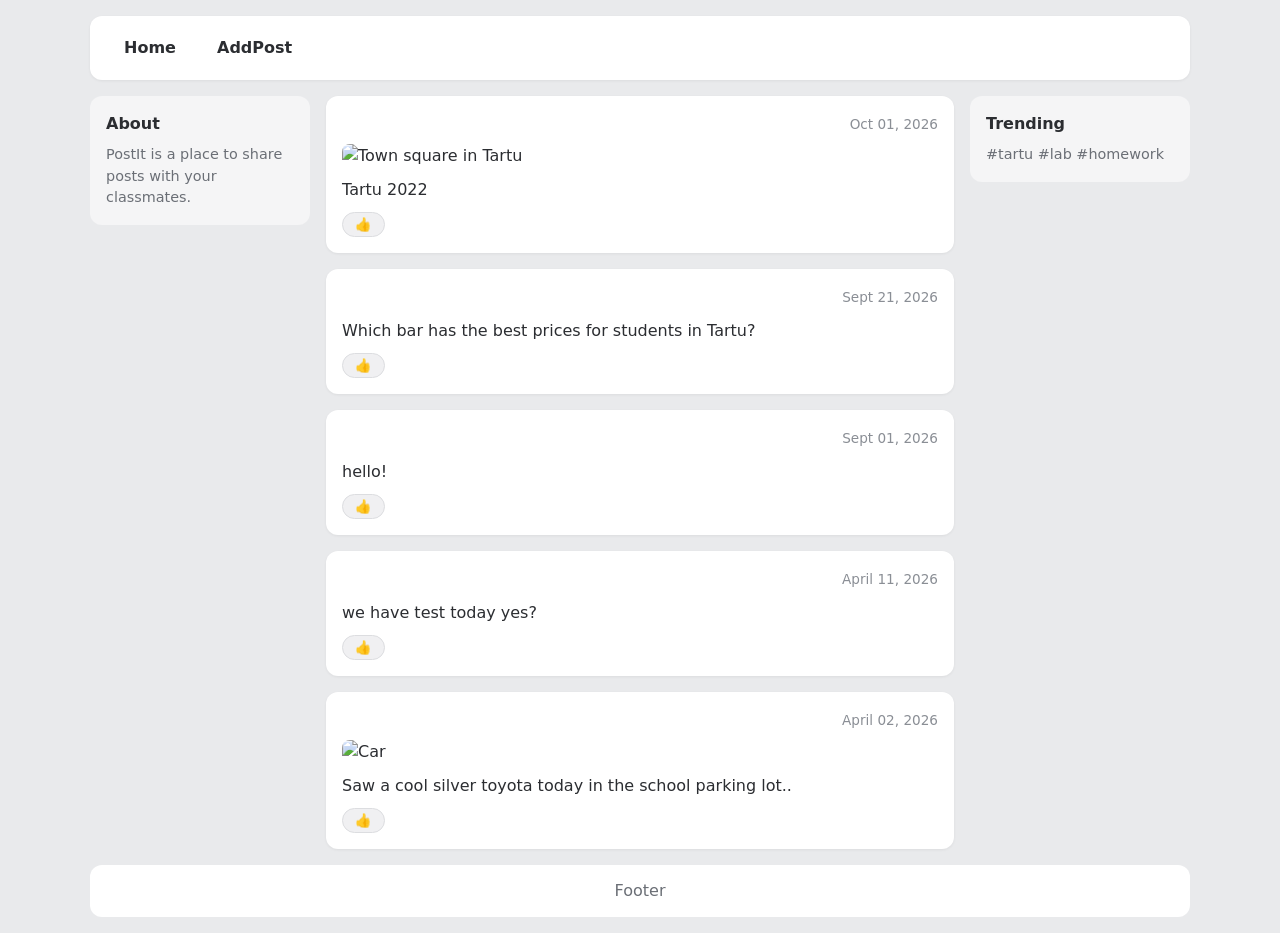
==== homework1/index.html @ f06472e3 "web develop homework 1" ====
<!DOCTYPE html>
<html lang="en">
<head>
    <meta charset="UTF-8">
    <meta name="viewport" content="width=device-width, initial-scale=1.0">
    <title>PostIt-Home</title>
    <link rel="stylesheet" href="style.css">
</head>
<body>
    <header>
        <nav>
            <a href="index.html">Home</a>
            <a href="addPost.html">AddPost</a>
        </nav>
    </header>

    <main>
        <aside>
            <h2>About</h2>
            <p>PostIt is a place to share posts with your classmates.</p>
        </aside>

        <section>
            <article>
                <header>
                    <time datetime="2026-10-01">Oct 01, 2026</time>
                </header>
                <img src="https://picsum.photos/600/350" alt="Town square in Tartu">
                <p>Tartu 2022</p>
                <button type="button">👍</button>
            </article>

            <article>
                <header>
                    <time datetime="2026-09-21">Sept 21, 2026</time>
                </header>
                <p>Which bar has the best prices for students in Tartu?</p>
                <button type="button">👍</button>
            </article>

            <article>
                <header>
                    <time datetime="2026-09-01">Sept 01, 2026</time>
                </header>
                <p>hello!</p>
                <button type="button">👍</button>
            </article>

            <article>
                <header>
                    <time datetime="2026-04-11">April 11, 2026</time>
                </header>
                <p>we have test today yes?</p>
                <button type="button">👍</button>
            </article>

            <article>
                <header>
                    <time datetime="2026-04-02">April 02, 2026</time>
                </header>
                <img src="https://paultan.org/image/2023/05/toyota-supra-mk4-6-1200x650.jpg" alt="Car">
                <p>Saw a cool silver toyota today in the school parking lot..</p>
                <button type="button">👍</button>
            </article>
        </section>

        <aside>
            <h2>Trending</h2>
            <p>#tartu #lab #homework</p>
        </aside>
    </main>

    <footer>
        Footer
    </footer>
</body>
</html>
---- homework1/style.css ----
* {
    box-sizing: border-box;
}

body {
    margin: 0;
    padding: 16px;
    background: #e9eaec;
    color: #2b2d31;
    font-family: system-ui, -apple-system, "Segoe UI", Roboto, sans-serif;
    line-height: 1.5;
}

/* Top bar */
body > header {
    max-width: 1100px;
    margin: 0 auto 16px;
    padding: 14px 20px;
    background: #ffffff;
    border-radius: 12px;
    box-shadow: 0 1px 3px rgba(0, 0, 0, 0.06);
}

nav a {
    display: inline-block;
    margin-right: 8px;
    padding: 6px 14px;
    color: #2b2d31;
    font-weight: 600;
    text-decoration: none;
    border-radius: 8px;
    transition: background 0.2s;
}

nav a:hover {
    background: #dcdde0;
}

/* Three-column layout */
main {
    max-width: 1100px;
    margin: 0 auto;
    display: grid;
    grid-template-columns: 220px 1fr 220px;
    gap: 16px;
    align-items: start;
}

aside {
    padding: 16px;
    background: #f5f5f6;
    border-radius: 12px;
}

aside h2 {
    margin: 0 0 8px;
    font-size: 1rem;
}

aside p {
    margin: 0;
    color: #6b6f76;
    font-size: 0.9rem;
}

/* Posts */
section {
    display: flex;
    flex-direction: column;
    gap: 16px;
}

article {
    padding: 16px;
    background: #ffffff;
    border-radius: 12px;
    box-shadow: 0 1px 3px rgba(0, 0, 0, 0.06);
}

article header {
    text-align: right;
    margin-bottom: 8px;
}

time {
    color: #8a8e95;
    font-size: 0.85rem;
}

article img {
    display: block;
    width: 100%;
    border-radius: 8px;
}

article p {
    margin: 10px 0;
}

article button {
    padding: 4px 12px;
    background: #f0f0f2;
    border: 1px solid #dcdde0;
    border-radius: 999px;
    cursor: pointer;
}

article button:hover {
    background: #e2e3e6;
}

/* Footer */
footer {
    max-width: 1100px;
    margin: 16px auto 0;
    padding: 14px;
    background: #ffffff;
    border-radius: 12px;
    text-align: center;
    color: #6b6f76;
}

/* Stack columns on small screens */
@media (max-width: 800px) {
    main {
        grid-template-columns: 1fr;
    }
}
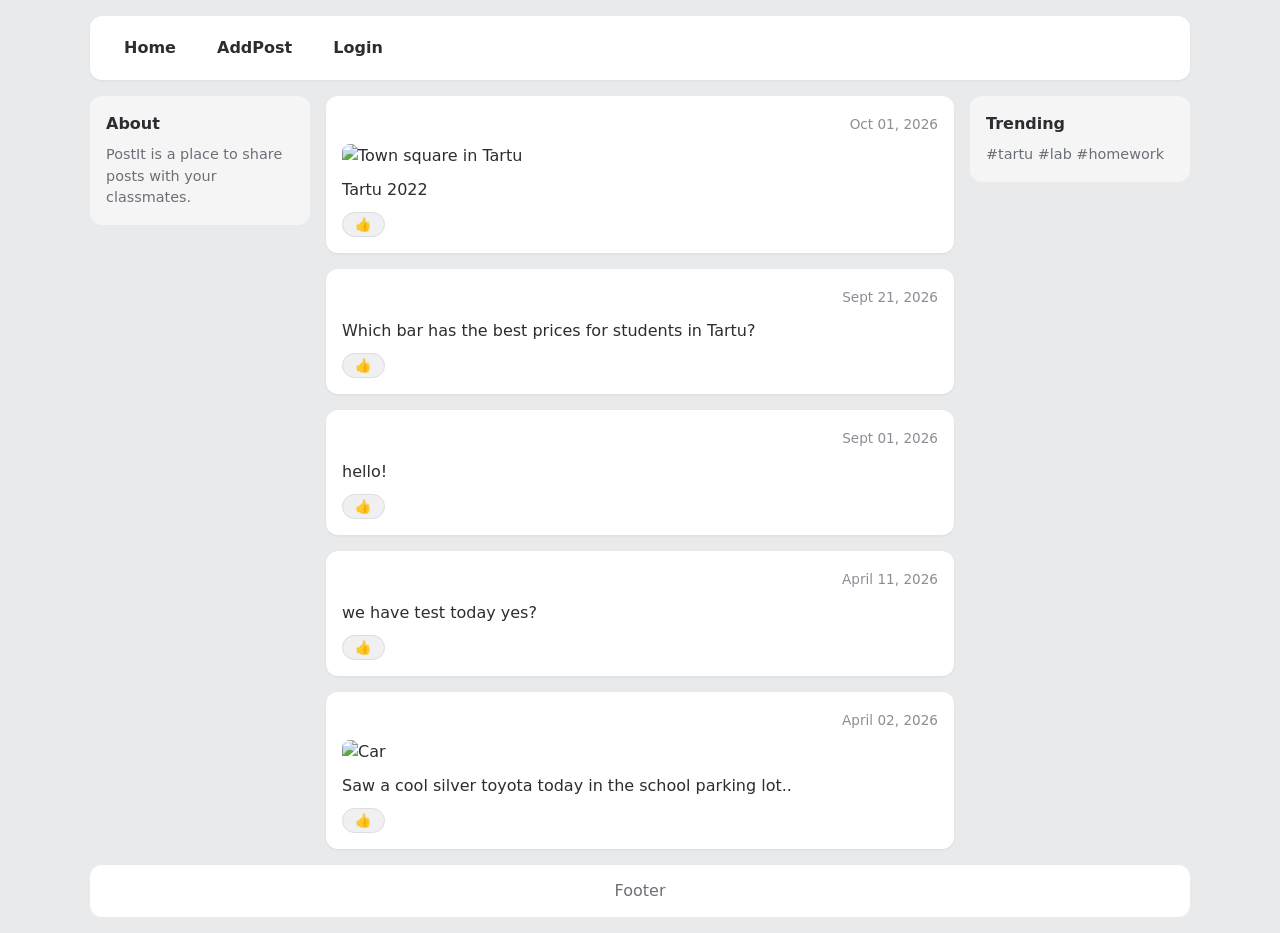
==== commit 5ac44d16: "homework1" ====
--- a/homework1/index.html
+++ b/homework1/index.html
@@ -11,6 +11,8 @@
         <nav>
             <a href="index.html">Home</a>
             <a href="addPost.html">AddPost</a>
+            <a href="login.html">Login</a>
+            
         </nav>
     </header>
 
--- a/homework1/style.css
+++ b/homework1/style.css
@@ -1,3 +1,7 @@
+/* =========================================================
+   GLOBAL — applies to every page
+   ========================================================= */
+
 * {
     box-sizing: border-box;
 }
@@ -11,7 +15,11 @@
     line-height: 1.5;
 }
 
-/* Top bar */
+
+/* =========================================================
+   HEADER / NAVIGATION — top bar with Home, AddPost and Login links
+   ========================================================= */
+
 body > header {
     max-width: 1100px;
     margin: 0 auto 16px;
@@ -36,15 +44,32 @@
     background: #dcdde0;
 }
 
-/* Three-column layout */
+
+/* =========================================================
+   MAIN LAYOUT — three-column flex layout: aside | posts | aside
+   (all pages; on addPost.html and login.html the form is the only child)
+   ========================================================= */
+
 main {
     max-width: 1100px;
     margin: 0 auto;
-    display: grid;
-    grid-template-columns: 220px 1fr 220px;
+    display: flex;
     gap: 16px;
-    align-items: start;
-}
+    align-items: flex-start;
+}
+
+main > aside {
+    flex: 0 0 220px;
+}
+
+main > section {
+    flex: 1;
+}
+
+
+/* =========================================================
+   SIDEBARS — "About" and "Trending" boxes (index.html)
+   ========================================================= */
 
 aside {
     padding: 16px;
@@ -63,13 +88,19 @@
     font-size: 0.9rem;
 }
 
-/* Posts */
+
+/* =========================================================
+   POSTS — the feed of post cards in the middle (index.html)
+   ========================================================= */
+
+/* Column that stacks the post cards */
 section {
     display: flex;
     flex-direction: column;
     gap: 16px;
 }
 
+/* A single post card */
 article {
     padding: 16px;
     background: #ffffff;
@@ -77,6 +108,7 @@
     box-shadow: 0 1px 3px rgba(0, 0, 0, 0.06);
 }
 
+/* Date in the top-right corner of a post */
 article header {
     text-align: right;
     margin-bottom: 8px;
@@ -87,16 +119,19 @@
     font-size: 0.85rem;
 }
 
+/* Post image */
 article img {
     display: block;
     width: 100%;
     border-radius: 8px;
 }
 
+/* Post text */
 article p {
     margin: 10px 0;
 }
 
+/* 👍 like button */
 article button {
     padding: 4px 12px;
     background: #f0f0f2;
@@ -109,7 +144,159 @@
     background: #e2e3e6;
 }
 
-/* Footer */
+
+/* =========================================================
+   ADD POST FORM — the "Create a post" card (addPost.html)
+   ========================================================= */
+
+/* The form card itself (also the base for the login card) */
+form {
+    width: 100%;
+    max-width: 900px;
+    margin: 0 auto;
+    padding: 24px;
+    display: flex;
+    flex-direction: column;
+    align-items: flex-start;
+    gap: 18px;
+    text-align: left;
+    background: #ffffff;
+    border-radius: 12px;
+    box-shadow: 0 1px 3px rgba(0, 0, 0, 0.06);
+}
+
+/* Each label + field group stretches the full width */
+form > div {
+    width: 100%;
+}
+
+/* "Create a post" / "Welcome to PostIt" heading */
+form h2 {
+    margin: 0;
+    font-size: 1.2rem;
+}
+
+/* "Post body" and "Select file" labels */
+form label {
+    display: block;
+    margin-bottom: 6px;
+    font-weight: 600;
+    font-size: 0.9rem;
+}
+
+/* Post body text box */
+textarea {
+    width: 100%;
+    min-height: 320px;
+    padding: 12px 14px;
+    font: inherit;
+    color: inherit;
+    background: #f5f5f6;
+    border: 1px solid #dcdde0;
+    border-radius: 8px;
+    resize: vertical;
+}
+
+textarea:focus {
+    outline: none;
+    border-color: #8a8e95;
+    background: #ffffff;
+}
+
+/* File picker */
+input[type="file"] {
+    font-size: 0.9rem;
+    color: #6b6f76;
+}
+
+/* "Choose file" button inside the file picker */
+input[type="file"]::file-selector-button {
+    margin-right: 10px;
+    padding: 6px 14px;
+    font: inherit;
+    font-weight: 600;
+    color: #2b2d31;
+    background: #f0f0f2;
+    border: 1px solid #dcdde0;
+    border-radius: 999px;
+    cursor: pointer;
+}
+
+input[type="file"]::file-selector-button:hover {
+    background: #e2e3e6;
+}
+
+/* "Create post" / "Log in" submit button */
+form button {
+    padding: 8px 20px;
+    font: inherit;
+    font-weight: 600;
+    color: #ffffff;
+    background: #2b2d31;
+    border: none;
+    border-radius: 999px;
+    cursor: pointer;
+    transition: background 0.2s;
+}
+
+form button:hover {
+    background: #45484e;
+}
+
+
+/* =========================================================
+   LOGIN FORM — the narrow, centered card (login.html)
+   ========================================================= */
+
+/* Narrower card with everything centered */
+form.login {
+    max-width: 380px;
+    align-items: stretch;
+    gap: 12px;
+    text-align: center;
+}
+
+/* "or / Please log in" text */
+form.login p {
+    margin: 0;
+    font-size: 0.9rem;
+    color: #6b6f76;
+}
+
+/* Email and password fields */
+form.login input {
+    width: 100%;
+    padding: 10px 14px;
+    font: inherit;
+    color: inherit;
+    background: #f5f5f6;
+    border: 1px solid #dcdde0;
+    border-radius: 8px;
+}
+
+form.login input:focus {
+    outline: none;
+    border-color: #8a8e95;
+    background: #ffffff;
+}
+
+/* "Create an account" and "Forgot password?" links */
+form.login a {
+    font-size: 0.9rem;
+    font-weight: 600;
+    color: #2b2d31;
+    text-decoration: none;
+}
+
+form.login a:hover {
+    text-decoration: underline;
+}
+
+
+/* =========================================================
+   FOOTER — bottom bar (all pages)
+   ========================================================= */
+
 footer {
     max-width: 1100px;
     margin: 16px auto 0;
@@ -120,9 +307,33 @@
     color: #6b6f76;
 }
 
-/* Stack columns on small screens */
+
+/* =========================================================
+   RESPONSIVE — stack columns into one on small screens
+   ========================================================= */
+
 @media (max-width: 800px) {
     main {
-        grid-template-columns: 1fr;
+        flex-direction: column;
+        align-items: stretch;
     }
-}
+    main > aside {
+        flex: none;
+    }
+}
+
+
+/* =========================================================
+   SIBLING SELECTORS — "+" and "~" examples
+   ========================================================= */
+
+/* Adjacent sibling: divider between the two form rows (addPost.html) */
+form > div + div {
+    padding-top: 16px;
+    border-top: 1px solid #ececee;
+}
+
+/* General sibling: links after the heading get the blue from Figure 3 (login.html) */
+form.login h1 ~ a {
+    color: #1a6fd1;
+}
